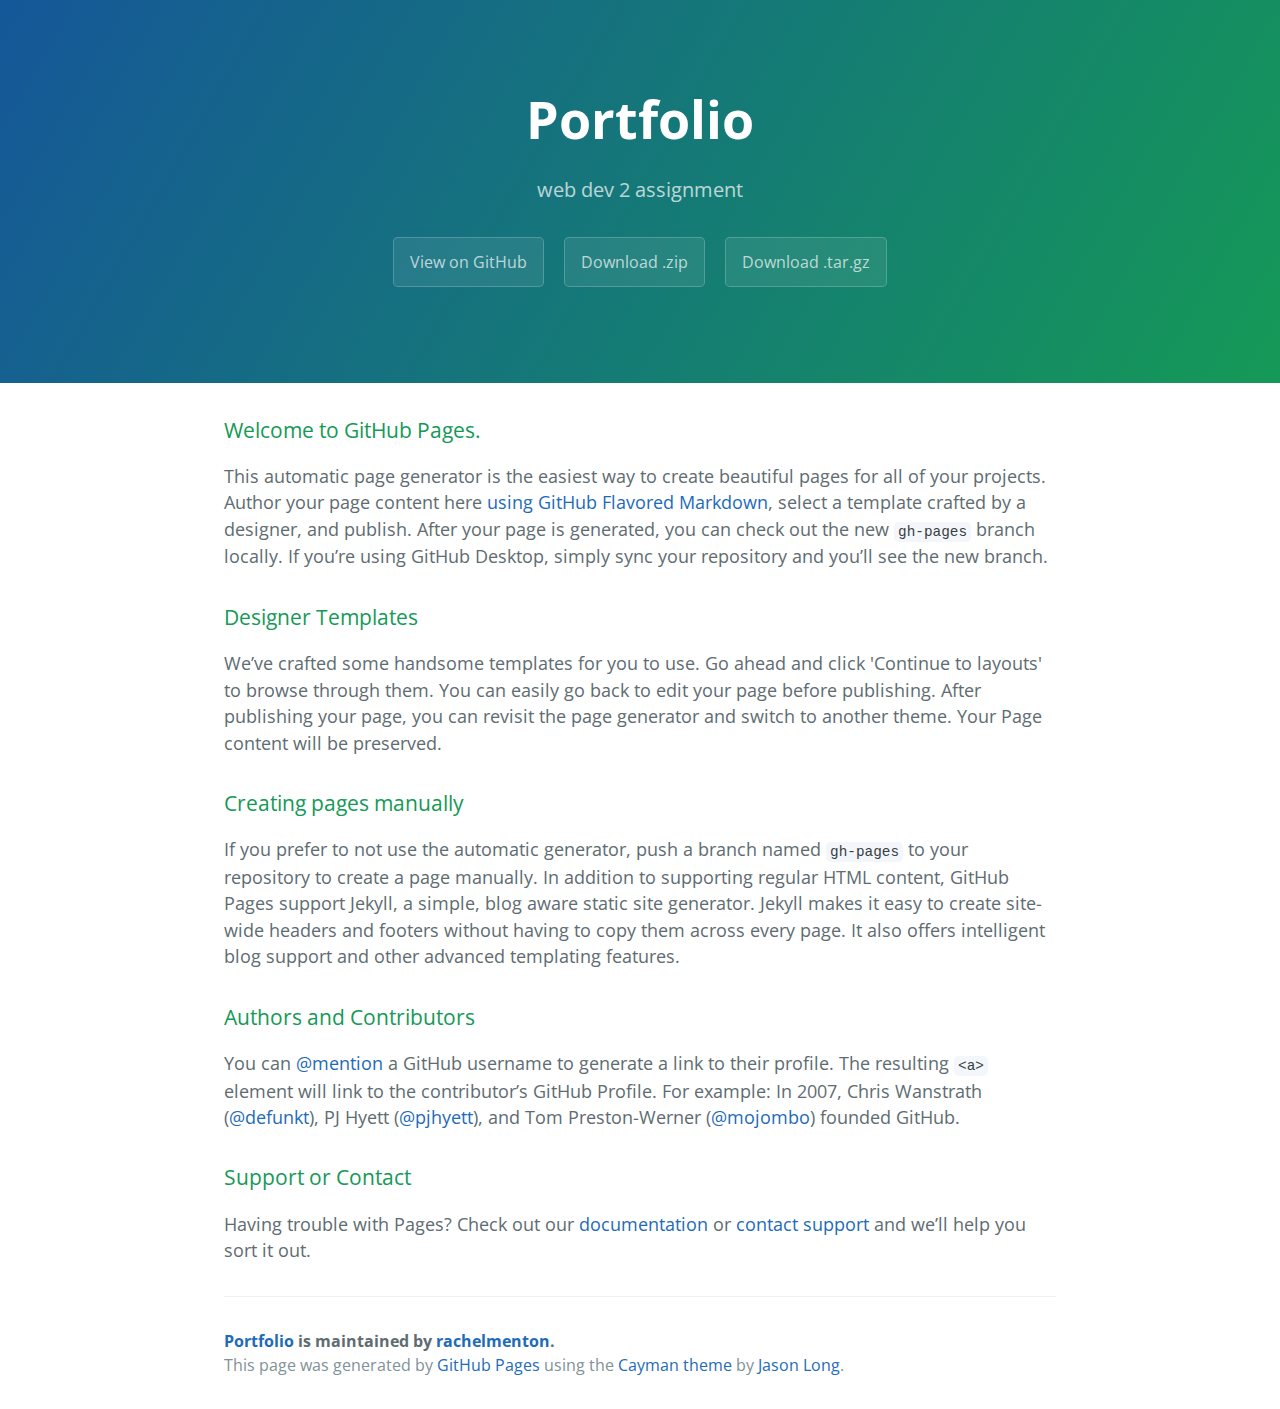
==== index.html @ 5797d81a "Create gh-pages branch via GitHub" ====
<!DOCTYPE html>
<html lang="en-us">
  <head>
    <meta charset="UTF-8">
    <title>Portfolio by rachelmenton</title>
    <meta name="viewport" content="width=device-width, initial-scale=1">
    <link rel="stylesheet" type="text/css" href="stylesheets/normalize.css" media="screen">
    <link href='https://fonts.googleapis.com/css?family=Open+Sans:400,700' rel='stylesheet' type='text/css'>
    <link rel="stylesheet" type="text/css" href="stylesheets/stylesheet.css" media="screen">
    <link rel="stylesheet" type="text/css" href="stylesheets/github-light.css" media="screen">
  </head>
  <body>
    <section class="page-header">
      <h1 class="project-name">Portfolio</h1>
      <h2 class="project-tagline">web dev 2 assignment</h2>
      <a href="https://github.com/rachelmenton/portfolio" class="btn">View on GitHub</a>
      <a href="https://github.com/rachelmenton/portfolio/zipball/master" class="btn">Download .zip</a>
      <a href="https://github.com/rachelmenton/portfolio/tarball/master" class="btn">Download .tar.gz</a>
    </section>

    <section class="main-content">
      <h3>
<a id="welcome-to-github-pages" class="anchor" href="#welcome-to-github-pages" aria-hidden="true"><span aria-hidden="true" class="octicon octicon-link"></span></a>Welcome to GitHub Pages.</h3>

<p>This automatic page generator is the easiest way to create beautiful pages for all of your projects. Author your page content here <a href="https://guides.github.com/features/mastering-markdown/">using GitHub Flavored Markdown</a>, select a template crafted by a designer, and publish. After your page is generated, you can check out the new <code>gh-pages</code> branch locally. If you’re using GitHub Desktop, simply sync your repository and you’ll see the new branch.</p>

<h3>
<a id="designer-templates" class="anchor" href="#designer-templates" aria-hidden="true"><span aria-hidden="true" class="octicon octicon-link"></span></a>Designer Templates</h3>

<p>We’ve crafted some handsome templates for you to use. Go ahead and click 'Continue to layouts' to browse through them. You can easily go back to edit your page before publishing. After publishing your page, you can revisit the page generator and switch to another theme. Your Page content will be preserved.</p>

<h3>
<a id="creating-pages-manually" class="anchor" href="#creating-pages-manually" aria-hidden="true"><span aria-hidden="true" class="octicon octicon-link"></span></a>Creating pages manually</h3>

<p>If you prefer to not use the automatic generator, push a branch named <code>gh-pages</code> to your repository to create a page manually. In addition to supporting regular HTML content, GitHub Pages support Jekyll, a simple, blog aware static site generator. Jekyll makes it easy to create site-wide headers and footers without having to copy them across every page. It also offers intelligent blog support and other advanced templating features.</p>

<h3>
<a id="authors-and-contributors" class="anchor" href="#authors-and-contributors" aria-hidden="true"><span aria-hidden="true" class="octicon octicon-link"></span></a>Authors and Contributors</h3>

<p>You can <a href="https://help.github.com/articles/basic-writing-and-formatting-syntax/#mentioning-users-and-teams" class="user-mention">@mention</a> a GitHub username to generate a link to their profile. The resulting <code>&lt;a&gt;</code> element will link to the contributor’s GitHub Profile. For example: In 2007, Chris Wanstrath (<a href="https://github.com/defunkt" class="user-mention">@defunkt</a>), PJ Hyett (<a href="https://github.com/pjhyett" class="user-mention">@pjhyett</a>), and Tom Preston-Werner (<a href="https://github.com/mojombo" class="user-mention">@mojombo</a>) founded GitHub.</p>

<h3>
<a id="support-or-contact" class="anchor" href="#support-or-contact" aria-hidden="true"><span aria-hidden="true" class="octicon octicon-link"></span></a>Support or Contact</h3>

<p>Having trouble with Pages? Check out our <a href="https://help.github.com/pages">documentation</a> or <a href="https://github.com/contact">contact support</a> and we’ll help you sort it out.</p>

      <footer class="site-footer">
        <span class="site-footer-owner"><a href="https://github.com/rachelmenton/portfolio">Portfolio</a> is maintained by <a href="https://github.com/rachelmenton">rachelmenton</a>.</span>

        <span class="site-footer-credits">This page was generated by <a href="https://pages.github.com">GitHub Pages</a> using the <a href="https://github.com/jasonlong/cayman-theme">Cayman theme</a> by <a href="https://twitter.com/jasonlong">Jason Long</a>.</span>
      </footer>

    </section>

  
  </body>
</html>
---- stylesheets/stylesheet.css ----
* {
  box-sizing: border-box; }

body {
  padding: 0;
  margin: 0;
  font-family: "Open Sans", "Helvetica Neue", Helvetica, Arial, sans-serif;
  font-size: 16px;
  line-height: 1.5;
  color: #606c71; }

a {
  color: #1e6bb8;
  text-decoration: none; }
  a:hover {
    text-decoration: underline; }

.btn {
  display: inline-block;
  margin-bottom: 1rem;
  color: rgba(255, 255, 255, 0.7);
  background-color: rgba(255, 255, 255, 0.08);
  border-color: rgba(255, 255, 255, 0.2);
  border-style: solid;
  border-width: 1px;
  border-radius: 0.3rem;
  transition: color 0.2s, background-color 0.2s, border-color 0.2s; }
  .btn + .btn {
    margin-left: 1rem; }

.btn:hover {
  color: rgba(255, 255, 255, 0.8);
  text-decoration: none;
  background-color: rgba(255, 255, 255, 0.2);
  border-color: rgba(255, 255, 255, 0.3); }

@media screen and (min-width: 64em) {
  .btn {
    padding: 0.75rem 1rem; } }

@media screen and (min-width: 42em) and (max-width: 64em) {
  .btn {
    padding: 0.6rem 0.9rem;
    font-size: 0.9rem; } }

@media screen and (max-width: 42em) {
  .btn {
    display: block;
    width: 100%;
    padding: 0.75rem;
    font-size: 0.9rem; }
    .btn + .btn {
      margin-top: 1rem;
      margin-left: 0; } }

.page-header {
  color: #fff;
  text-align: center;
  background-color: #159957;
  background-image: linear-gradient(120deg, #155799, #159957); }

@media screen and (min-width: 64em) {
  .page-header {
    padding: 5rem 6rem; } }

@media screen and (min-width: 42em) and (max-width: 64em) {
  .page-header {
    padding: 3rem 4rem; } }

@media screen and (max-width: 42em) {
  .page-header {
    padding: 2rem 1rem; } }

.project-name {
  margin-top: 0;
  margin-bottom: 0.1rem; }

@media screen and (min-width: 64em) {
  .project-name {
    font-size: 3.25rem; } }

@media screen and (min-width: 42em) and (max-width: 64em) {
  .project-name {
    font-size: 2.25rem; } }

@media screen and (max-width: 42em) {
  .project-name {
    font-size: 1.75rem; } }

.project-tagline {
  margin-bottom: 2rem;
  font-weight: normal;
  opacity: 0.7; }

@media screen and (min-width: 64em) {
  .project-tagline {
    font-size: 1.25rem; } }

@media screen and (min-width: 42em) and (max-width: 64em) {
  .project-tagline {
    font-size: 1.15rem; } }

@media screen and (max-width: 42em) {
  .project-tagline {
    font-size: 1rem; } }

.main-content :first-child {
  margin-top: 0; }
.main-content img {
  max-width: 100%; }
.main-content h1, .main-content h2, .main-content h3, .main-content h4, .main-content h5, .main-content h6 {
  margin-top: 2rem;
  margin-bottom: 1rem;
  font-weight: normal;
  color: #159957; }
.main-content p {
  margin-bottom: 1em; }
.main-content code {
  padding: 2px 4px;
  font-family: Consolas, "Liberation Mono", Menlo, Courier, monospace;
  font-size: 0.9rem;
  color: #383e41;
  background-color: #f3f6fa;
  border-radius: 0.3rem; }
.main-content pre {
  padding: 0.8rem;
  margin-top: 0;
  margin-bottom: 1rem;
  font: 1rem Consolas, "Liberation Mono", Menlo, Courier, monospace;
  color: #567482;
  word-wrap: normal;
  background-color: #f3f6fa;
  border: solid 1px #dce6f0;
  border-radius: 0.3rem; }
  .main-content pre > code {
    padding: 0;
    margin: 0;
    font-size: 0.9rem;
    color: #567482;
    word-break: normal;
    white-space: pre;
    background: transparent;
    border: 0; }
.main-content .highlight {
  margin-bottom: 1rem; }
  .main-content .highlight pre {
    margin-bottom: 0;
    word-break: normal; }
.main-content .highlight pre, .main-content pre {
  padding: 0.8rem;
  overflow: auto;
  font-size: 0.9rem;
  line-height: 1.45;
  border-radius: 0.3rem; }
.main-content pre code, .main-content pre tt {
  display: inline;
  max-width: initial;
  padding: 0;
  margin: 0;
  overflow: initial;
  line-height: inherit;
  word-wrap: normal;
  background-color: transparent;
  border: 0; }
  .main-content pre code:before, .main-content pre code:after, .main-content pre tt:before, .main-content pre tt:after {
    content: normal; }
.main-content ul, .main-content ol {
  margin-top: 0; }
.main-content blockquote {
  padding: 0 1rem;
  margin-left: 0;
  color: #819198;
  border-left: 0.3rem solid #dce6f0; }
  .main-content blockquote > :first-child {
    margin-top: 0; }
  .main-content blockquote > :last-child {
    margin-bottom: 0; }
.main-content table {
  display: block;
  width: 100%;
  overflow: auto;
  word-break: normal;
  word-break: keep-all; }
  .main-content table th {
    font-weight: bold; }
  .main-content table th, .main-content table td {
    padding: 0.5rem 1rem;
    border: 1px solid #e9ebec; }
.main-content dl {
  padding: 0; }
  .main-content dl dt {
    padding: 0;
    margin-top: 1rem;
    font-size: 1rem;
    font-weight: bold; }
  .main-content dl dd {
    padding: 0;
    margin-bottom: 1rem; }
.main-content hr {
  height: 2px;
  padding: 0;
  margin: 1rem 0;
  background-color: #eff0f1;
  border: 0; }

@media screen and (min-width: 64em) {
  .main-content {
    max-width: 64rem;
    padding: 2rem 6rem;
    margin: 0 auto;
    font-size: 1.1rem; } }

@media screen and (min-width: 42em) and (max-width: 64em) {
  .main-content {
    padding: 2rem 4rem;
    font-size: 1.1rem; } }

@media screen and (max-width: 42em) {
  .main-content {
    padding: 2rem 1rem;
    font-size: 1rem; } }

.site-footer {
  padding-top: 2rem;
  margin-top: 2rem;
  border-top: solid 1px #eff0f1; }

.site-footer-owner {
  display: block;
  font-weight: bold; }

.site-footer-credits {
  color: #819198; }

@media screen and (min-width: 64em) {
  .site-footer {
    font-size: 1rem; } }

@media screen and (min-width: 42em) and (max-width: 64em) {
  .site-footer {
    font-size: 1rem; } }

@media screen and (max-width: 42em) {
  .site-footer {
    font-size: 0.9rem; } }
---- stylesheets/github-light.css ----
/*
The MIT License (MIT)

Copyright (c) 2015 GitHub, Inc.

Permission is hereby granted, free of charge, to any person obtaining a copy
of this software and associated documentation files (the "Software"), to deal
in the Software without restriction, including without limitation the rights
to use, copy, modify, merge, publish, distribute, sublicense, and/or sell
copies of the Software, and to permit persons to whom the Software is
furnished to do so, subject to the following conditions:

The above copyright notice and this permission notice shall be included in all
copies or substantial portions of the Software.

THE SOFTWARE IS PROVIDED "AS IS", WITHOUT WARRANTY OF ANY KIND, EXPRESS OR
IMPLIED, INCLUDING BUT NOT LIMITED TO THE WARRANTIES OF MERCHANTABILITY,
FITNESS FOR A PARTICULAR PURPOSE AND NONINFRINGEMENT. IN NO EVENT SHALL THE
AUTHORS OR COPYRIGHT HOLDERS BE LIABLE FOR ANY CLAIM, DAMAGES OR OTHER
LIABILITY, WHETHER IN AN ACTION OF CONTRACT, TORT OR OTHERWISE, ARISING FROM,
OUT OF OR IN CONNECTION WITH THE SOFTWARE OR THE USE OR OTHER DEALINGS IN THE
SOFTWARE.

*/

.pl-c /* comment */ {
  color: #969896;
}

.pl-c1      /* constant, markup.raw, meta.diff.header, meta.module-reference, meta.property-name, support, support.constant, support.variable, variable.other.constant */,
.pl-s .pl-v /* string variable */ {
  color: #0086b3;
}

.pl-e  /* entity */,
.pl-en /* entity.name */ {
  color: #795da3;
}

.pl-s .pl-s1 /* string source */,
.pl-smi      /* storage.modifier.import, storage.modifier.package, storage.type.java, variable.other, variable.parameter.function */ {
  color: #333;
}

.pl-ent /* entity.name.tag */ {
  color: #63a35c;
}

.pl-k /* keyword, storage, storage.type */ {
  color: #a71d5d;
}

.pl-pds              /* punctuation.definition.string, string.regexp.character-class */,
.pl-s                /* string */,
.pl-s .pl-pse .pl-s1 /* string punctuation.section.embedded source */,
.pl-sr               /* string.regexp */,
.pl-sr .pl-cce       /* string.regexp constant.character.escape */,
.pl-sr .pl-sra       /* string.regexp string.regexp.arbitrary-repitition */,
.pl-sr .pl-sre       /* string.regexp source.ruby.embedded */ {
  color: #183691;
}

.pl-v /* variable */ {
  color: #ed6a43;
}

.pl-id /* invalid.deprecated */ {
  color: #b52a1d;
}

.pl-ii /* invalid.illegal */ {
  background-color: #b52a1d;
  color: #f8f8f8;
}

.pl-sr .pl-cce /* string.regexp constant.character.escape */ {
  color: #63a35c;
  font-weight: bold;
}

.pl-ml /* markup.list */ {
  color: #693a17;
}

.pl-mh        /* markup.heading */,
.pl-mh .pl-en /* markup.heading entity.name */,
.pl-ms        /* meta.separator */ {
  color: #1d3e81;
  font-weight: bold;
}

.pl-mq /* markup.quote */ {
  color: #008080;
}

.pl-mi /* markup.italic */ {
  color: #333;
  font-style: italic;
}

.pl-mb /* markup.bold */ {
  color: #333;
  font-weight: bold;
}

.pl-md /* markup.deleted, meta.diff.header.from-file */ {
  background-color: #ffecec;
  color: #bd2c00;
}

.pl-mi1 /* markup.inserted, meta.diff.header.to-file */ {
  background-color: #eaffea;
  color: #55a532;
}

.pl-mdr /* meta.diff.range */ {
  color: #795da3;
  font-weight: bold;
}

.pl-mo /* meta.output */ {
  color: #1d3e81;
}
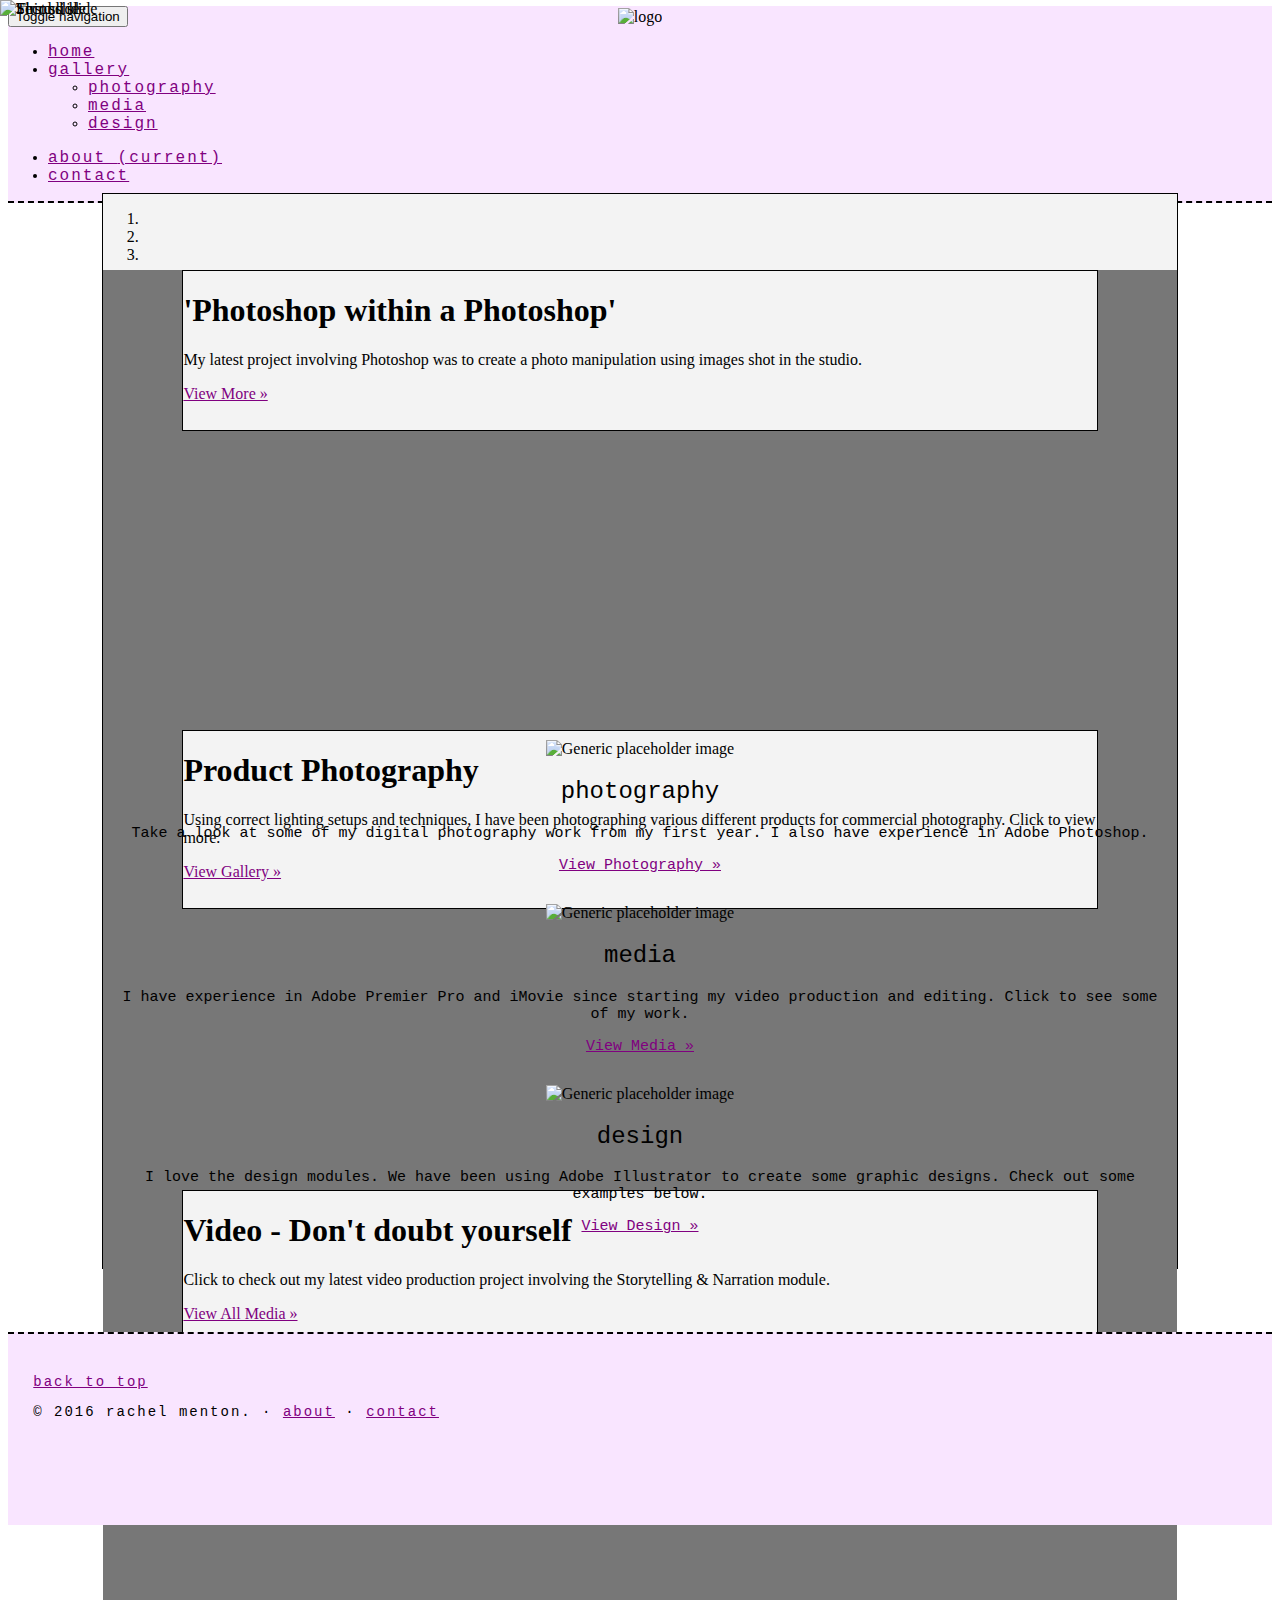
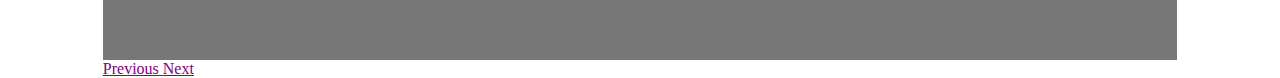
==== commit 0f0a11fb: "Added files via upload" ====
--- a/index.html
+++ b/index.html
@@ -1,57 +1,149 @@
 <!DOCTYPE html>
-<html lang="en-us">
-  <head>
-    <meta charset="UTF-8">
-    <title>Portfolio by rachelmenton</title>
-    <meta name="viewport" content="width=device-width, initial-scale=1">
-    <link rel="stylesheet" type="text/css" href="stylesheets/normalize.css" media="screen">
-    <link href='https://fonts.googleapis.com/css?family=Open+Sans:400,700' rel='stylesheet' type='text/css'>
-    <link rel="stylesheet" type="text/css" href="stylesheets/stylesheet.css" media="screen">
-    <link rel="stylesheet" type="text/css" href="stylesheets/github-light.css" media="screen">
-  </head>
-  <body>
-    <section class="page-header">
-      <h1 class="project-name">Portfolio</h1>
-      <h2 class="project-tagline">web dev 2 assignment</h2>
-      <a href="https://github.com/rachelmenton/portfolio" class="btn">View on GitHub</a>
-      <a href="https://github.com/rachelmenton/portfolio/zipball/master" class="btn">Download .zip</a>
-      <a href="https://github.com/rachelmenton/portfolio/tarball/master" class="btn">Download .tar.gz</a>
-    </section>
+<html>
+<head>
+<meta charset="UTF-8">
+<title>Rachel Menton</title>
 
-    <section class="main-content">
-      <h3>
-<a id="welcome-to-github-pages" class="anchor" href="#welcome-to-github-pages" aria-hidden="true"><span aria-hidden="true" class="octicon octicon-link"></span></a>Welcome to GitHub Pages.</h3>
+<link rel="stylesheet" href="https://maxcdn.bootstrapcdn.com/bootstrap/3.3.6/css/bootstrap.min.css" integrity="sha384-1q8mTJOASx8j1Au+a5WDVnPi2lkFfwwEAa8hDDdjZlpLegxhjVME1fgjWPGmkzs7" crossorigin="anonymous">
+<link href="stylesheet.css" rel="stylesheet" type="text/css">
 
-<p>This automatic page generator is the easiest way to create beautiful pages for all of your projects. Author your page content here <a href="https://guides.github.com/features/mastering-markdown/">using GitHub Flavored Markdown</a>, select a template crafted by a designer, and publish. After your page is generated, you can check out the new <code>gh-pages</code> branch locally. If you’re using GitHub Desktop, simply sync your repository and you’ll see the new branch.</p>
+</head>
+<body>
 
-<h3>
-<a id="designer-templates" class="anchor" href="#designer-templates" aria-hidden="true"><span aria-hidden="true" class="octicon octicon-link"></span></a>Designer Templates</h3>
+<!-- Jumbotron -->
+      <div class="jumbotron">
+       <img src="images/Logo.png" alt="logo">
+      </div>
+ 
 
-<p>We’ve crafted some handsome templates for you to use. Go ahead and click 'Continue to layouts' to browse through them. You can easily go back to edit your page before publishing. After publishing your page, you can revisit the page generator and switch to another theme. Your Page content will be preserved.</p>
+ <!-- Static navbar -->
+      <nav class="navbar navbar-default">
+        <div class="container-fluid">
+          <div class="navbar-header">
+            <button type="button" class="navbar-toggle collapsed" data-toggle="collapse" data-target="#navbar" aria-expanded="false" aria-controls="navbar">
+              <span class="sr-only">Toggle navigation</span>
+              <span class="icon-bar"></span>
+              <span class="icon-bar"></span>
+              <span class="icon-bar"></span>
+            </button>
+            
+          </div>
+          <div id="navbar" class="navbar-collapse collapse">
+            <ul class="nav navbar-nav">
+              <li class="active"><a href="index.html">Home</a></li>
+              
+              <li class="dropdown">
+                <a href="#" class="dropdown-toggle" data-toggle="dropdown" role="button" aria-haspopup="true" aria-expanded="false">Gallery <span class="caret"></span></a>
+                <ul class="dropdown-menu">
+                  <li><a href="photography.html">Photography</a></li>
+                  <li><a href="media.html">Media</a></li>
+                  <li><a href="design.html">Design</a></li>
+                  
+                </ul>
+              </li>
+            </ul>
+            <ul class="nav navbar-nav navbar-right">
+              <li class="active"><a href="about.html">About <span class="sr-only">(current)</span></a></li>
+              <li><a href="contact.html">Contact</a></li>
+              
+            </ul>
+          </div><!--/.nav-collapse -->
+        </div><!--/.container-fluid -->
+      </nav>
+     
+   
+<div class="container marketing">  
+     
+      <!-- Carousel
+    ================================================== -->
+    <div id="myCarousel" class="carousel slide" data-ride="carousel">
+      <!-- Indicators -->
+      <ol class="carousel-indicators">
+        <li data-target="#myCarousel" data-slide-to="0" class="active"></li>
+        <li data-target="#myCarousel" data-slide-to="1"></li>
+        <li data-target="#myCarousel" data-slide-to="2"></li>
+      </ol>
+      <div class="carousel-inner" role="listbox">
+        <div class="item active">
+          <img class="first-slide" src="images/thirdimage.jpg" alt="First slide">
+          <div class="container">
+            <div class="carousel-caption">
+              <h1>'Photoshop within a Photoshop'</h1>
+              <p>My latest project involving Photoshop was to create a photo manipulation using images shot in the studio.</p>
+              <p><a class="btn btn-default" href="photography.html" role="button">View More &raquo;</a></p>
+            </div>
+          </div>
+        </div>
+        <div class="item">
+          <img class="second-slide" src="images/secondimage.jpg" alt="Second slide">
+          <div class="container">
+            <div class="carousel-caption">
+              <h1>Product Photography</h1>
+              <p>Using correct lighting setups and techniques, I have been photographing various different products for commercial photography. Click to view more.</p>
+              <p><a class="btn btn-default" href="photography.html" role="button">View Gallery &raquo;</a></p>
+            </div>
+          </div>
+        </div>
+        <div class="item">
+          <img class="third-slide" src="images/screenshot.png" alt="Third slide">
+          <div class="container">
+            <div class="carousel-caption">
+              <h1>Video - Don't doubt yourself</h1>
+              <p>Click to check out my latest video production project involving the Storytelling &amp; Narration module.</p>
+              <p><a class="btn btn-default" href="media.html" role="button">View All Media &raquo;</a></p>
+            </div>
+          </div>
+        </div>
+      </div>
+      <a class="left carousel-control" href="#myCarousel" role="button" data-slide="prev">
+        <span class="glyphicon glyphicon-chevron-left" aria-hidden="true"></span>
+        <span class="sr-only">Previous</span>
+      </a>
+      <a class="right carousel-control" href="#myCarousel" role="button" data-slide="next">
+        <span class="glyphicon glyphicon-chevron-right" aria-hidden="true"></span>
+        <span class="sr-only">Next</span>
+      </a>
+    </div><!-- /.carousel -->
 
-<h3>
-<a id="creating-pages-manually" class="anchor" href="#creating-pages-manually" aria-hidden="true"><span aria-hidden="true" class="octicon octicon-link"></span></a>Creating pages manually</h3>
+    <!-- 3 Module display -->
 
-<p>If you prefer to not use the automatic generator, push a branch named <code>gh-pages</code> to your repository to create a page manually. In addition to supporting regular HTML content, GitHub Pages support Jekyll, a simple, blog aware static site generator. Jekyll makes it easy to create site-wide headers and footers without having to copy them across every page. It also offers intelligent blog support and other advanced templating features.</p>
-
-<h3>
-<a id="authors-and-contributors" class="anchor" href="#authors-and-contributors" aria-hidden="true"><span aria-hidden="true" class="octicon octicon-link"></span></a>Authors and Contributors</h3>
-
-<p>You can <a href="https://help.github.com/articles/basic-writing-and-formatting-syntax/#mentioning-users-and-teams" class="user-mention">@mention</a> a GitHub username to generate a link to their profile. The resulting <code>&lt;a&gt;</code> element will link to the contributor’s GitHub Profile. For example: In 2007, Chris Wanstrath (<a href="https://github.com/defunkt" class="user-mention">@defunkt</a>), PJ Hyett (<a href="https://github.com/pjhyett" class="user-mention">@pjhyett</a>), and Tom Preston-Werner (<a href="https://github.com/mojombo" class="user-mention">@mojombo</a>) founded GitHub.</p>
-
-<h3>
-<a id="support-or-contact" class="anchor" href="#support-or-contact" aria-hidden="true"><span aria-hidden="true" class="octicon octicon-link"></span></a>Support or Contact</h3>
-
-<p>Having trouble with Pages? Check out our <a href="https://help.github.com/pages">documentation</a> or <a href="https://github.com/contact">contact support</a> and we’ll help you sort it out.</p>
-
-      <footer class="site-footer">
-        <span class="site-footer-owner"><a href="https://github.com/rachelmenton/portfolio">Portfolio</a> is maintained by <a href="https://github.com/rachelmenton">rachelmenton</a>.</span>
-
-        <span class="site-footer-credits">This page was generated by <a href="https://pages.github.com">GitHub Pages</a> using the <a href="https://github.com/jasonlong/cayman-theme">Cayman theme</a> by <a href="https://twitter.com/jasonlong">Jason Long</a>.</span>
+     <div class="row">
+        <div class="col-lg-4">
+          <img class="img-circle" src="images/Tired.jpg" alt="Generic placeholder image" width="140" height="140">
+          <h2>photography</h2>
+          <p>Take a look at some of my digital photography work from my first year. I also have experience in Adobe Photoshop.</p>
+          <p><a class="btn btn-default" href="photography.html" role="button">View Photography &raquo;</a></p>
+        </div><!-- /.col-lg-4 -->
+        <div class="col-lg-4">
+          <img class="img-circle" src="images/video.png" alt="Generic placeholder image" width="140" height="140">
+          <h2>media</h2>
+          <p>I have experience in Adobe Premier Pro and iMovie since starting my video production and editing. Click to see some of my work.</p>
+          <p><a class="btn btn-default" href="media.html" role="button">View Media &raquo;</a></p>
+        </div><!-- /.col-lg-4 -->
+        <div class="col-lg-4">
+          <img class="img-circle" src="images/design.png" alt="Generic placeholder image" width="140" height="140">
+          <h2>design</h2>
+          <p>I love the design modules. We have been using Adobe Illustrator to create some graphic designs. Check out some examples below.</p>
+          <p><a class="btn btn-default" href="design.html" role="button">View Design &raquo;</a></p>
+        </div><!-- /.col-lg-4 -->
+        
+</div><!-- end of container 3 module -->
+ </div><!-- /.container -->
+      
+ <!-- Footer -->
+     <!-- FOOTER -->
+      <footer>
+        <p class="pull-right"><a href="#">Back to top</a></p>
+        <p>&copy; 2016 Rachel Menton. &middot; <a href="about.html">About</a> &middot; <a href="contact.html">Contact</a></p>
       </footer>
 
-    </section>
+   
+ 
 
-  
-  </body>
+<!--Javascripts-->
+<script src="https://ajax.googleapis.com/ajax/libs/jquery/2.2.2/jquery.min.js"></script>
+<script src="https://maxcdn.bootstrapcdn.com/bootstrap/3.3.6/js/bootstrap.min.js" integrity="sha384-0mSbJDEHialfmuBBQP6A4Qrprq5OVfW37PRR3j5ELqxss1yVqOtnepnHVP9aJ7xS" crossorigin="anonymous"></script>
+ 
+
+</body>
 </html>
--- a/stylesheet.css
+++ b/stylesheet.css
@@ -0,0 +1,226 @@
+@charset "UTF-8";
+/* CSS Document */
+
+a {
+	color: purple;
+}
+
+a:visited  {
+	text-decoration: none;
+	color: violet;
+}
+
+.container {
+	background-color: #F3F3F3;
+	width: 85%;
+	margin: auto;
+	padding-bottom: 1%;
+	border: 1px solid black;
+	margin-top: -10px;
+	
+}
+
+
+/* HEADER (JUMBOTRON)
+-------------------------------------------------- */
+
+.jumbotron {
+  text-align: center;
+  background-color: transparent;
+}
+.jumbotron .btn {
+  padding: 14px 24px;
+  font-size: 21px;
+}
+
+/* NAV BAR
+-------------------------------------------------- */
+
+.navbar {
+	background-color: #F9E5FF;
+	font-family: "Courier New", Courier, monospace;
+	font-size: 16px;
+	text-transform: lowercase;
+	letter-spacing: 2px;
+	border-bottom: 2px dashed black;
+	margin-top: -20px;
+	
+}
+
+
+/* CUSTOMIZE THE CAROUSEL
+-------------------------------------------------- */
+
+/* Carousel base class */
+.carousel {
+  height: 470px;
+  margin-bottom: 60px;
+}
+/* Since positioning the image, we need to help out the caption */
+.carousel-caption {
+  z-index: 10;
+}
+
+/* Declare heights because of positioning of img element */
+.carousel .item {
+  height: 470px;
+  background-color: #777;
+}
+.carousel-inner > .item > img {
+  position: absolute;
+  top: 0;
+  left: 0;
+  min-width: 100%;
+  height: 470px;
+}
+
+
+
+
+/* 3 MODULE CONTENT
+-------------------------------------------------- */
+
+/* Center align the text within the three columns below the carousel */
+.marketing .col-lg-4 {
+  margin-bottom: 20px;
+  text-align: center;
+  margin-top: 30px;
+}
+.marketing h2 {
+  font-weight: normal;
+  font-family: "Courier New", Courier, monospace;
+}
+.marketing .col-lg-4 p {
+  margin-right: 10px;
+  margin-left: 10px;
+  font-family: "Courier New", Courier, monospace;
+  font-size: 15px;
+  
+}
+
+/* FOOTER
+-------------------------------------------------- */
+
+footer {
+	height: 140px;
+	padding: 2%;
+	margin-top: 5%;
+	background-color: #F9E5FF;
+	font-family: "Courier New", Courier, monospace;
+	font-size: 14px;
+	text-transform: lowercase;
+	letter-spacing: 2px;
+	border-top: 2px dashed black;
+	
+	
+}
+
+/* ABOUT ME PAGE
+-------------------------------------------------- */
+.jumbotron2 {
+  text-align: center;
+  background-color: transparent;
+  font-size: 15px;
+  font-family:"Courier New", Courier, monospace;
+  
+}
+.jumbotron2 .btn {
+  padding: 14px 24px;
+  font-size: 18px;
+}
+
+
+.containermain {
+	background-color: #F3F3F3;
+	width: 80%;
+	margin: auto;
+	padding-left: 6%;
+	padding-right: 6%;
+	padding-bottom: 6%;
+	padding-top: 2%;
+	border: 1px solid black;
+}
+
+/* PHOTOGRAPHY PAGE
+-------------------------------------------------- */
+
+.thumb {
+    margin-bottom: 30px;
+}
+
+
+.photocontainer {
+	background-color: #F3F3F3;
+	width: 96%;
+	margin: auto;
+	padding: 2%;
+	border: 1px solid black;
+	margin-top: 15px;
+	font-family:"Courier New", Courier, monospace;
+	text-align: center;
+	
+}
+
+/* CONTACT PAGE
+-------------------------------------------------- */
+
+
+.intro-text {
+    text-transform: lowercase;
+}
+
+.contactcontainer {
+	background-color: #F3F3F3;
+	width: 80%;
+	margin: auto;
+	padding-bottom: 4%;
+	padding-left: 4%;
+	padding-right: 4%;
+	border: 1px solid black;
+	margin-top: 15px;
+	font-family:"Courier New", Courier, monospace;
+	text-align: center;
+	font-size: 16px;
+	
+}
+
+/* MEDIA PAGE
+-------------------------------------------------- */
+
+.portfolio-item {
+    margin-bottom: 25px;
+}
+
+.mediacontainer {
+	background-color: #F3F3F3;
+	width: 90%;
+	margin: auto;
+	padding: 4%;
+	border: 1px solid black;
+	margin-top: 15px;
+	font-family:"Courier New", Courier, monospace;
+	text-align: center;
+	font-size: 16px;
+	
+}
+
+
+/* DESIGN PAGE
+-------------------------------------------------- */
+
+.designcontainer {
+	background-color: #F3F3F3;
+	width: 90%;
+	margin: auto;
+	padding: 4%;
+	border: 1px solid black;
+	margin-top: 15px;
+	font-family:"Courier New", Courier, monospace;
+	text-align: center;
+	font-size: 16px;
+	
+}
+
+.portfolio-item {
+    margin-bottom: 25px;
+}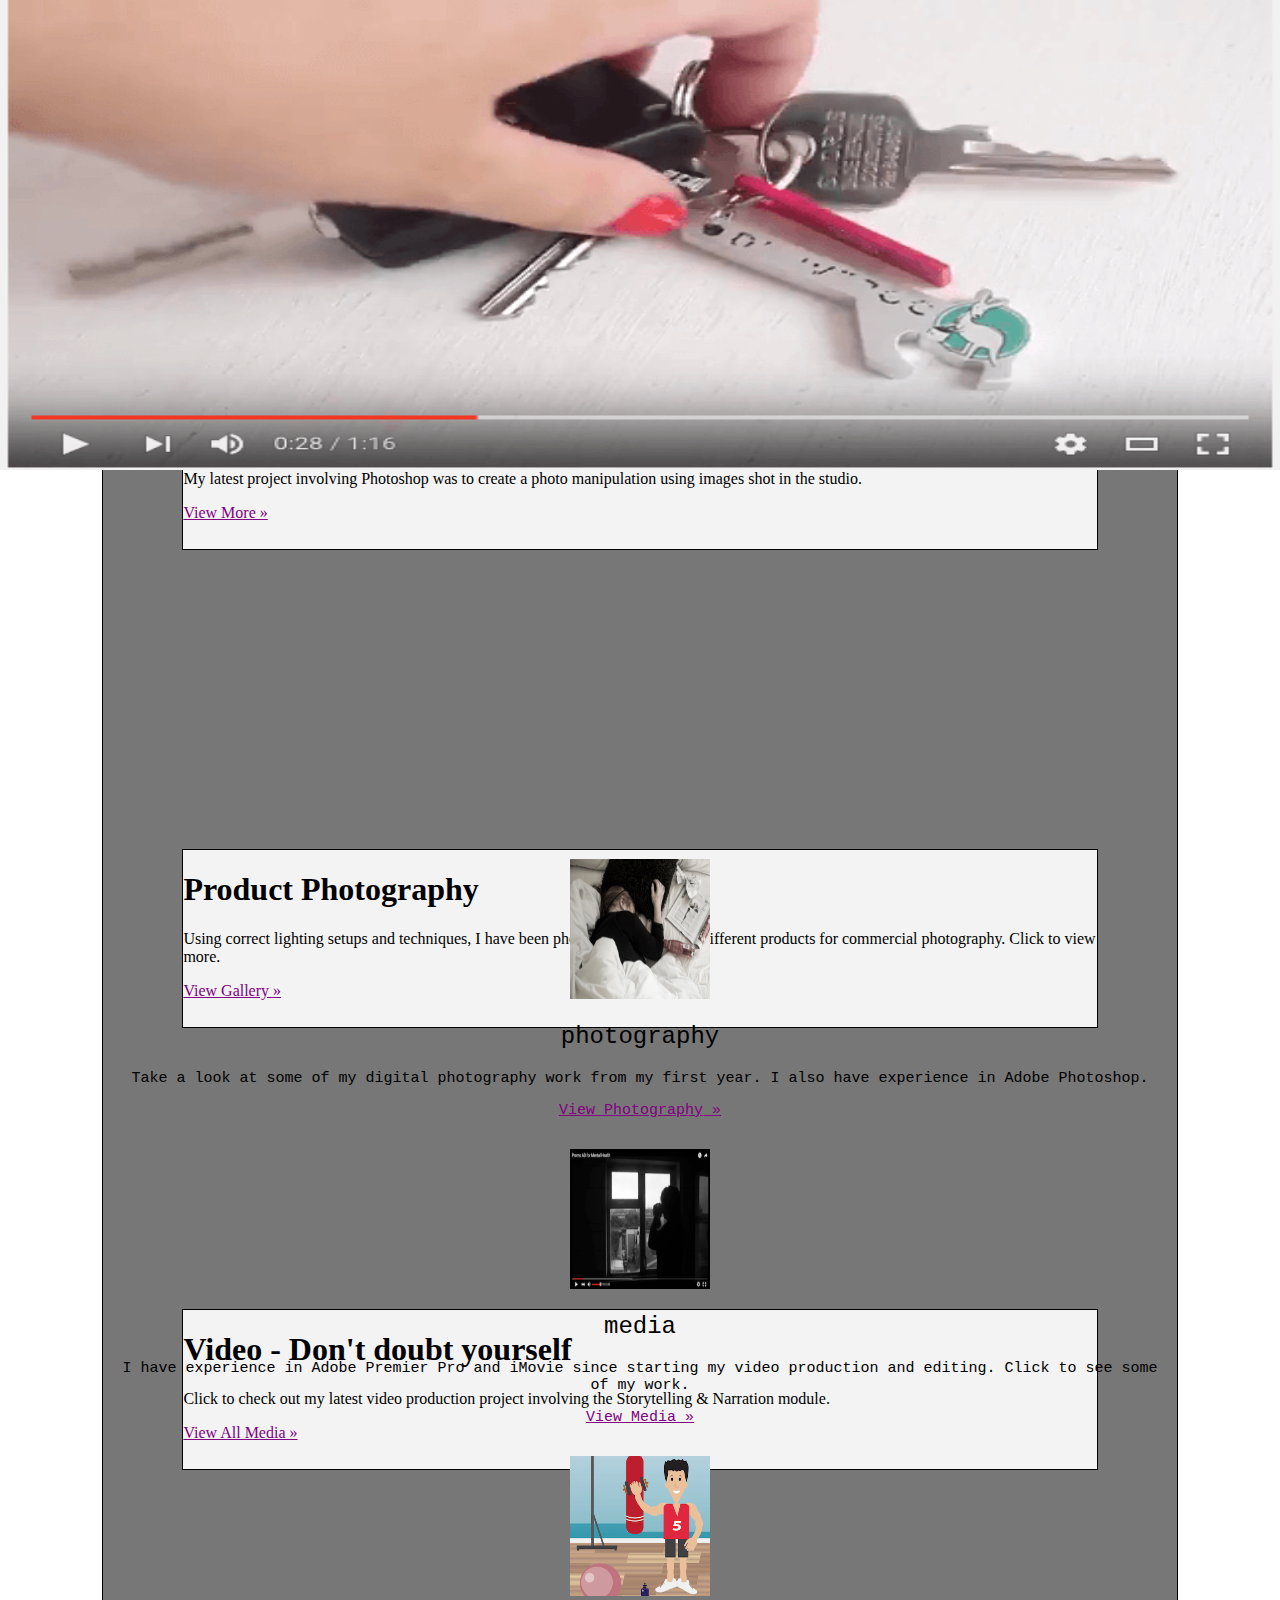
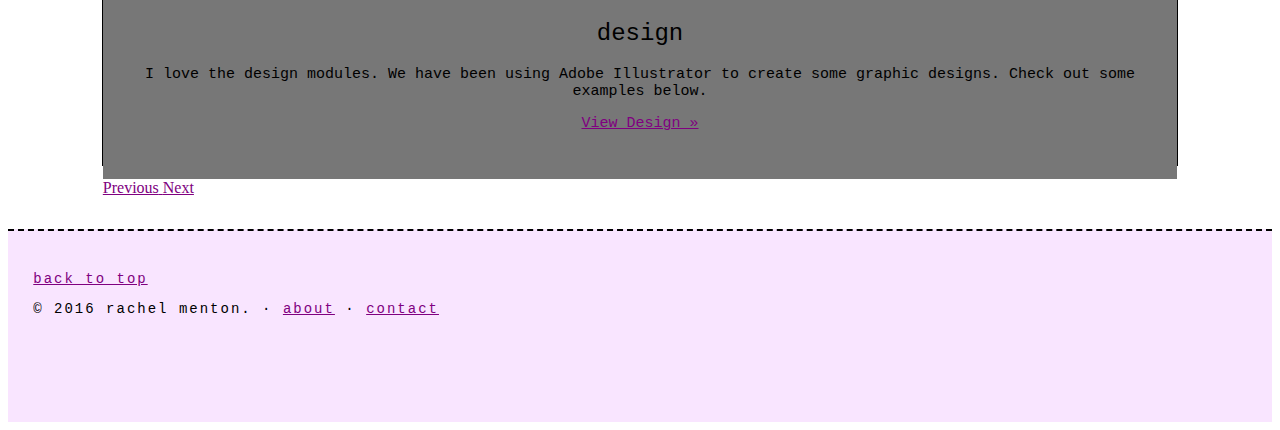
==== commit 38f89947: "Added files via upload" ====
--- a/index.html
+++ b/index.html
@@ -12,7 +12,7 @@
 
 <!-- Jumbotron -->
       <div class="jumbotron">
-       <img src="images/Logo.png" alt="logo">
+       <img src="images/Logo.png" alt="rachel menton's logo">
       </div>
  
 
@@ -109,19 +109,19 @@
 
      <div class="row">
         <div class="col-lg-4">
-          <img class="img-circle" src="images/Tired.jpg" alt="Generic placeholder image" width="140" height="140">
+          <img class="img-circle" src="images/Tired.jpg" alt="photography work" width="140" height="140">
           <h2>photography</h2>
           <p>Take a look at some of my digital photography work from my first year. I also have experience in Adobe Photoshop.</p>
           <p><a class="btn btn-default" href="photography.html" role="button">View Photography &raquo;</a></p>
         </div><!-- /.col-lg-4 -->
         <div class="col-lg-4">
-          <img class="img-circle" src="images/video.png" alt="Generic placeholder image" width="140" height="140">
+          <img class="img-circle" src="images/video.png" alt="media and video work" width="140" height="140">
           <h2>media</h2>
           <p>I have experience in Adobe Premier Pro and iMovie since starting my video production and editing. Click to see some of my work.</p>
           <p><a class="btn btn-default" href="media.html" role="button">View Media &raquo;</a></p>
         </div><!-- /.col-lg-4 -->
         <div class="col-lg-4">
-          <img class="img-circle" src="images/design.png" alt="Generic placeholder image" width="140" height="140">
+          <img class="img-circle" src="images/design.png" alt="my design work" width="140" height="140">
           <h2>design</h2>
           <p>I love the design modules. We have been using Adobe Illustrator to create some graphic designs. Check out some examples below.</p>
           <p><a class="btn btn-default" href="design.html" role="button">View Design &raquo;</a></p>
